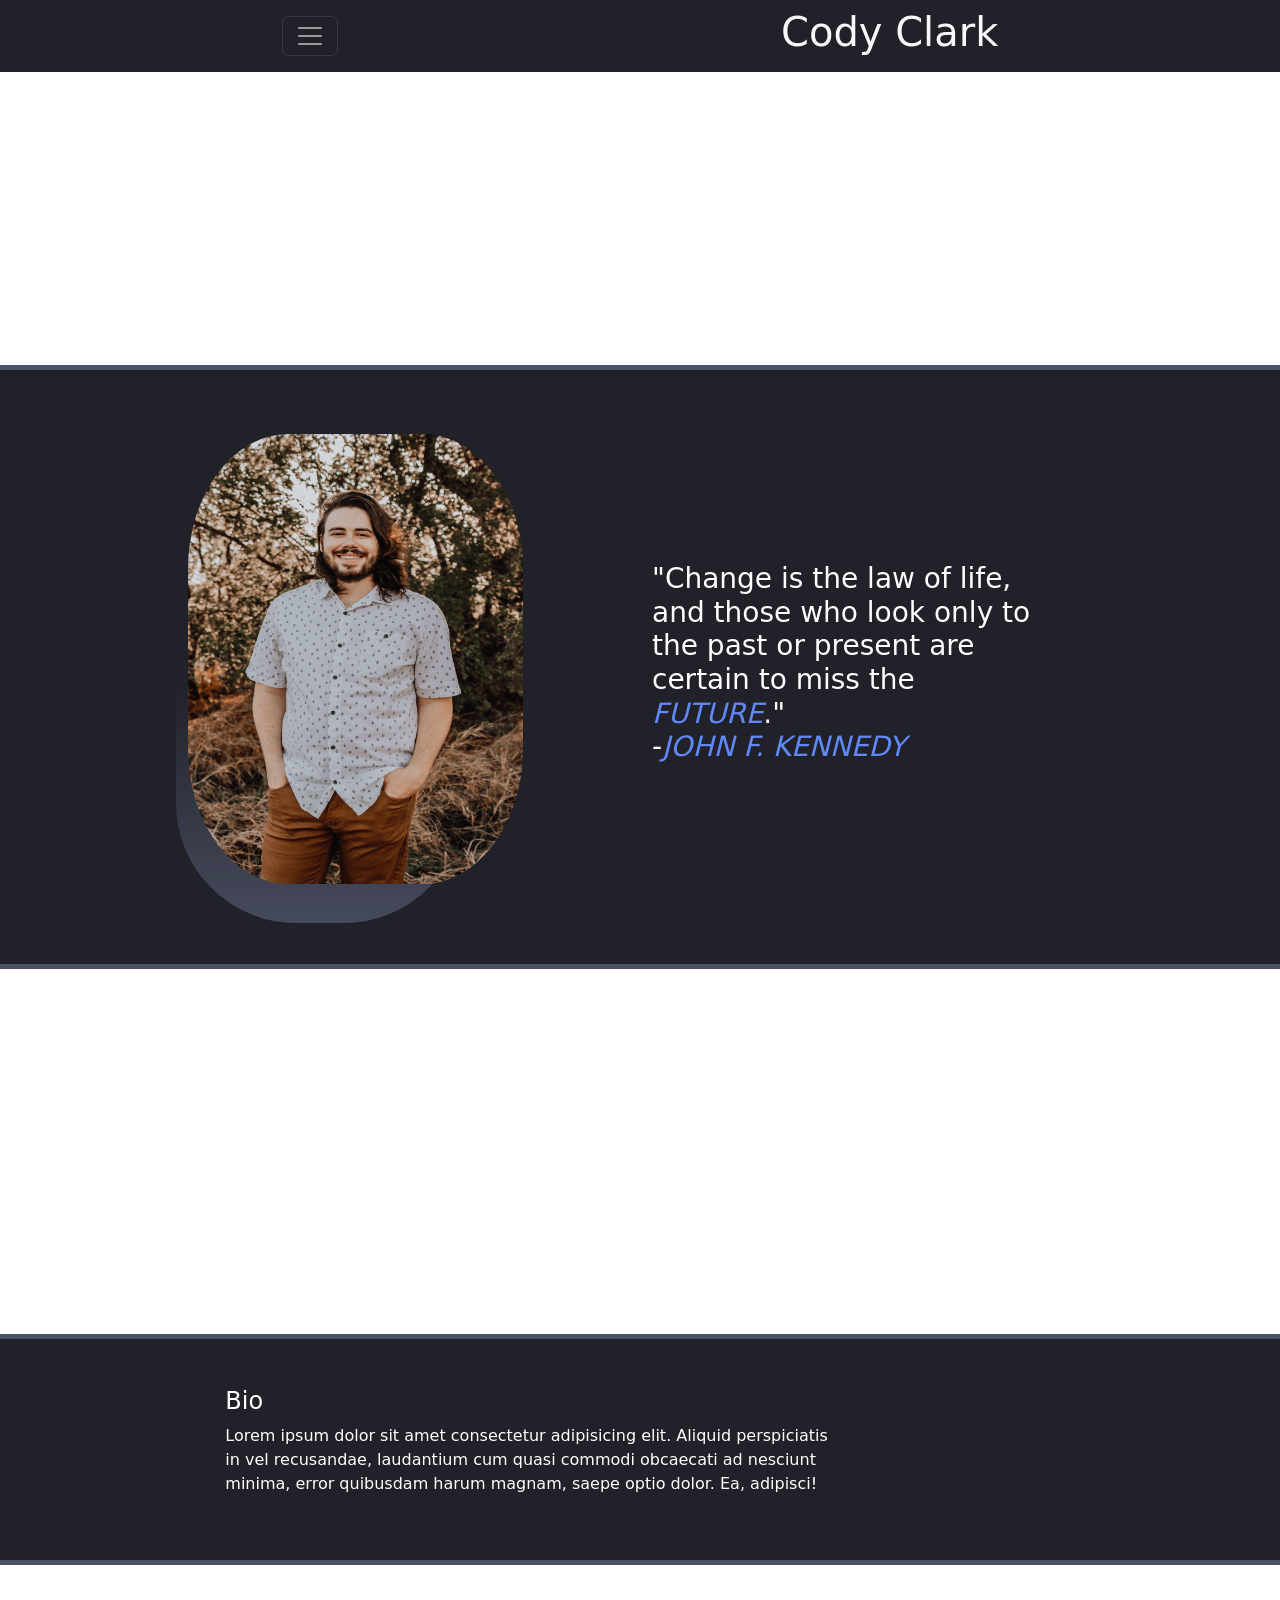
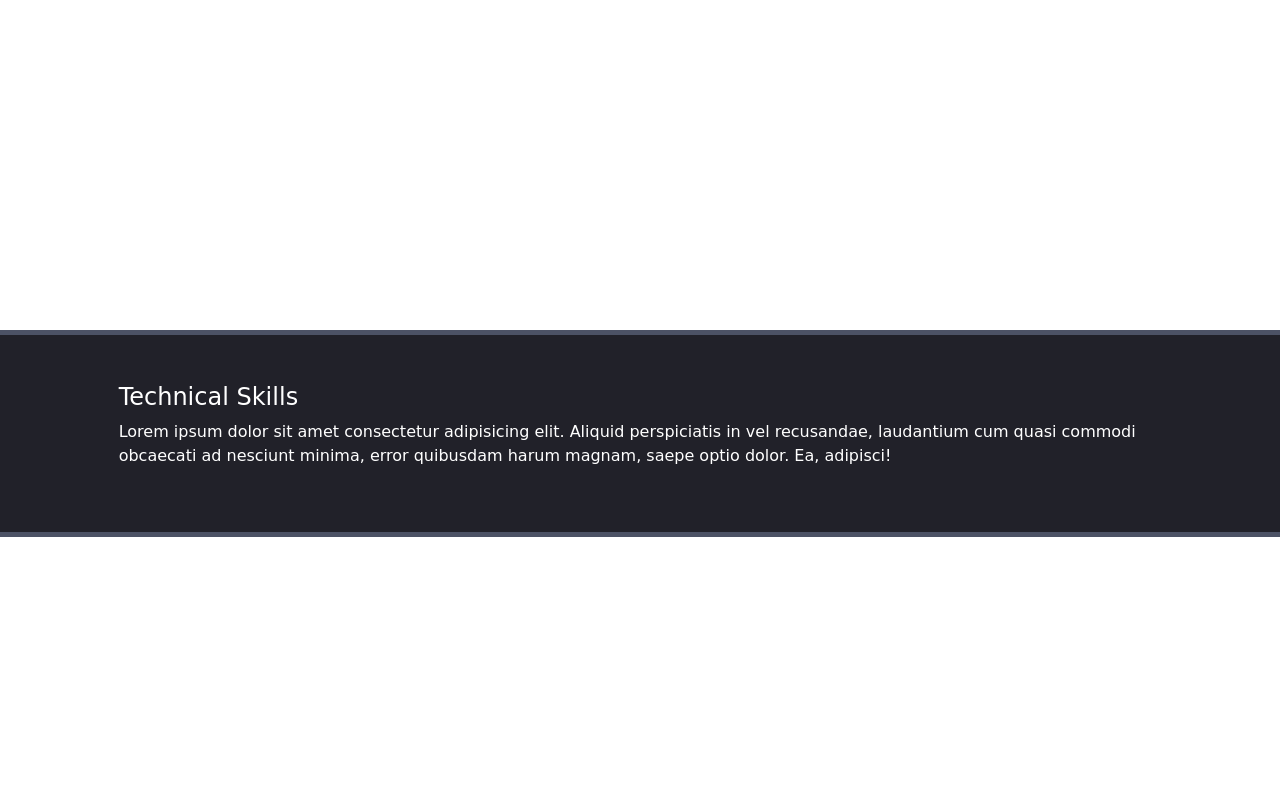
==== index.html @ eb769439 "Inital reworking for more modern style" ====
<!DOCTYPE html>
<html lang="en">
<head>
  <meta charset="UTF-8">
  <meta http-equiv="X-UA-Compatible" content="IE=edge">
  <meta name="viewport" content="width=device-width, initial-scale=1.0">
  <link rel="stylesheet" href="reset.css">
  <link href="https://cdn.jsdelivr.net/npm/bootstrap@5.1.3/dist/css/bootstrap.min.css" rel="stylesheet" integrity="sha384-1BmE4kWBq78iYhFldvKuhfTAU6auU8tT94WrHftjDbrCEXSU1oBoqyl2QvZ6jIW3" crossorigin="anonymous">
  <link rel="stylesheet" href="./assets/style.css">
  <title>Cody Clark</title>
</head>
<body>

  <nav class="fixed-top">
    <nav class="navbar navbar-dark background-p1">
      <div class="container-fluid justify-content-around">
        <button class="navbar-toggler ms-5" type="button" data-bs-toggle="collapse" data-bs-target="#navbarToggleExternalContent" aria-controls="navbarToggleExternalContent" aria-expanded="false" aria-label="Toggle navigation">
          <span class="navbar-toggler-icon"></span>
        </button>
        <h1 class="text-center text-light me-5">Cody Clark</h1>
      </div>
    </nav>
    <div class="collapse" id="navbarToggleExternalContent">
      <div class="background-p1 p-4 text-center d-flex justify-content-around">
        <h5 class="text-white h4"><a href="#technical-skills">Technical Skills</a></h5>
        <h5 class="text-white h4"><a href="#bio">Bio</a></h5>
        <h5 class="text-white h4">Resume</h5>
        <h5 class="text-white h4">LinkedIn</h5>
      </div>
    </div>
  </nav>

  <div class="parallax"></div>

  <main>
    <div class="container-fluid background-p1 py-5 container-p1">
      <div class="row">
        <section class="col-lg-3 col-md-9 p-3 mx-md-auto">
          <div class="bio">
            <figure class="container text-center">
              <img src="assets/cody.jpg" alt="Cody Clark" id="myImg">
            </figure>
          </div>
        </section>
        <span class="col-lg-4 align-self-center">
          <h3>"Change is the law of life, and those who look only to the past or present are certain to miss the
            <strong>FUTURE</strong>."
            <br>-<strong>John F. Kennedy</strong>
          </h3>
        </span>
        <span class="col-lg-2"></span>
      </div>
    </div>

    <div class="parallax" id="bio"></div>

    <div class="container-fluid background-p1 py-5 container-p1" >
      <div class="row">
        <span class="col-lg-2"></span>
        <div class="col-lg-6">
          <h4>Bio</h4>
          <p>Lorem ipsum dolor sit amet consectetur adipisicing elit. Aliquid perspiciatis in vel recusandae, laudantium cum quasi commodi obcaecati ad nesciunt minima, error quibusdam harum magnam, saepe optio dolor. Ea, adipisci!</p>
        </div>
        <span class="col-lg-4"></span>
      </div>
    </div>

    <div class="parallax"></div>

    <div class="container-fluid background-p1 py-5 container-p1" id="technical-skills">
      <div class="row">
        <span class="col-lg-1"></span>
        <div class="col-lg-10">
          <h4>Technical Skills</h4>
          <p>Lorem ipsum dolor sit amet consectetur adipisicing elit. Aliquid perspiciatis in vel recusandae, laudantium cum quasi commodi obcaecati ad nesciunt minima, error quibusdam harum magnam, saepe optio dolor. Ea, adipisci!</p>
        </div>
        <span class="col-lg-1"></span>
      </div>
    </div>
  </main>
  <div class="parallax-2"></div>
  <script src="https://cdn.jsdelivr.net/npm/bootstrap@5.1.3/dist/js/bootstrap.bundle.min.js" integrity="sha384-ka7Sk0Gln4gmtz2MlQnikT1wXgYsOg+OMhuP+IlRH9sENBO0LRn5q+8nbTov4+1p" crossorigin="anonymous"></script>
</body>
</html>
---- assets/style.css ----
body, html {
  height: 100%;
  color: white;
}

strong{
  font-weight: 200;
  font-style: italic;
  color: rgb(96, 136, 247);
  text-transform: uppercase;
}

.background-p1 {
  background-color: #212129;
}

.parallax {
  background-image: url("./background.jpg");
  min-height: 365px; 
  background-attachment: fixed;
  background-position: center;
  background-repeat: no-repeat;
  background-size: cover;
}

.parallax-2 {
  background-image: url("./background.jpg");
  min-height: 250px; 
  background-attachment: fixed;
  background-position: center;
  background-repeat: no-repeat;
  background-size: cover;
}

.container-p1 {
  border-top: 5px solid	#4c5265;
  border-bottom: 5px solid	#4c5265;
}

.bio{
  background-image: linear-gradient(transparent, transparent, rgb(76,82,101));
  opacity : 0.85;
  border-radius: 120px;
  font-size: 125%;
  height: 105%;
}

#myImg {
  height: 450px;
  width: 335px;
  border-radius: 30%;
}
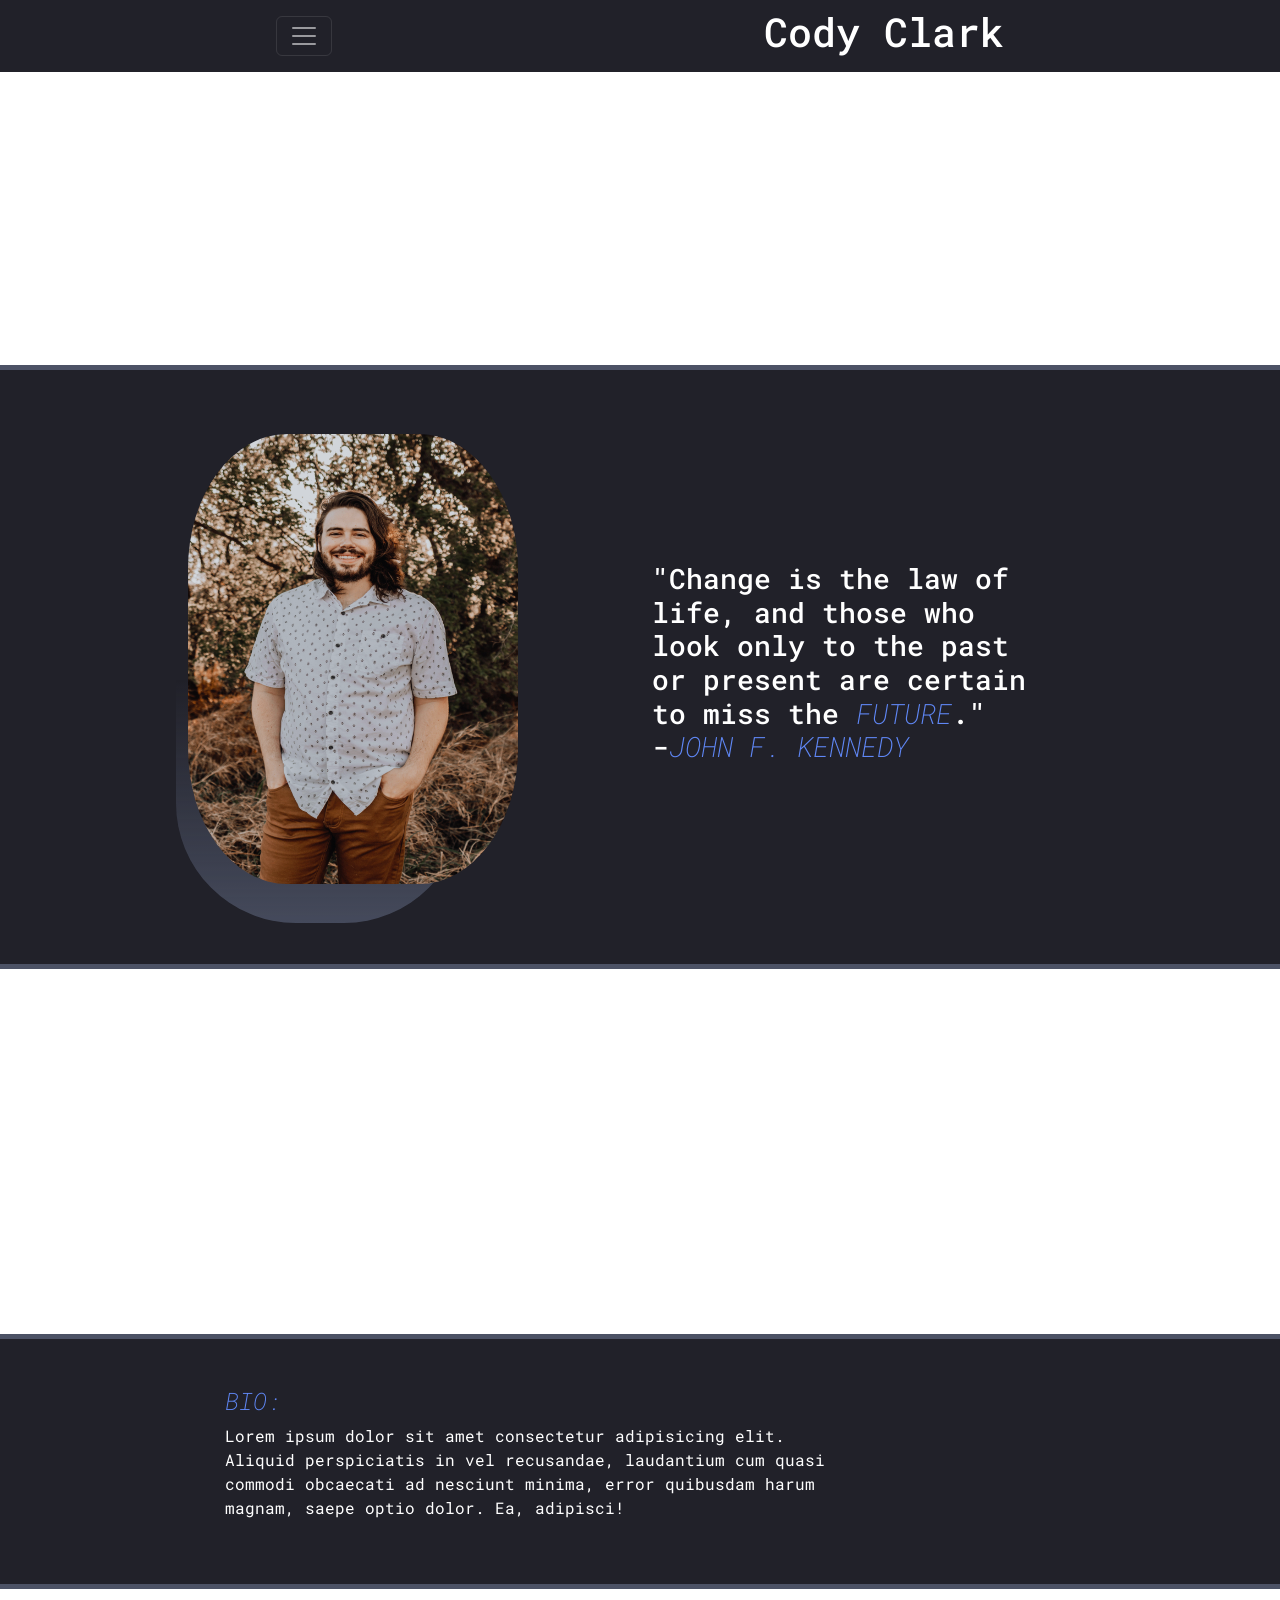
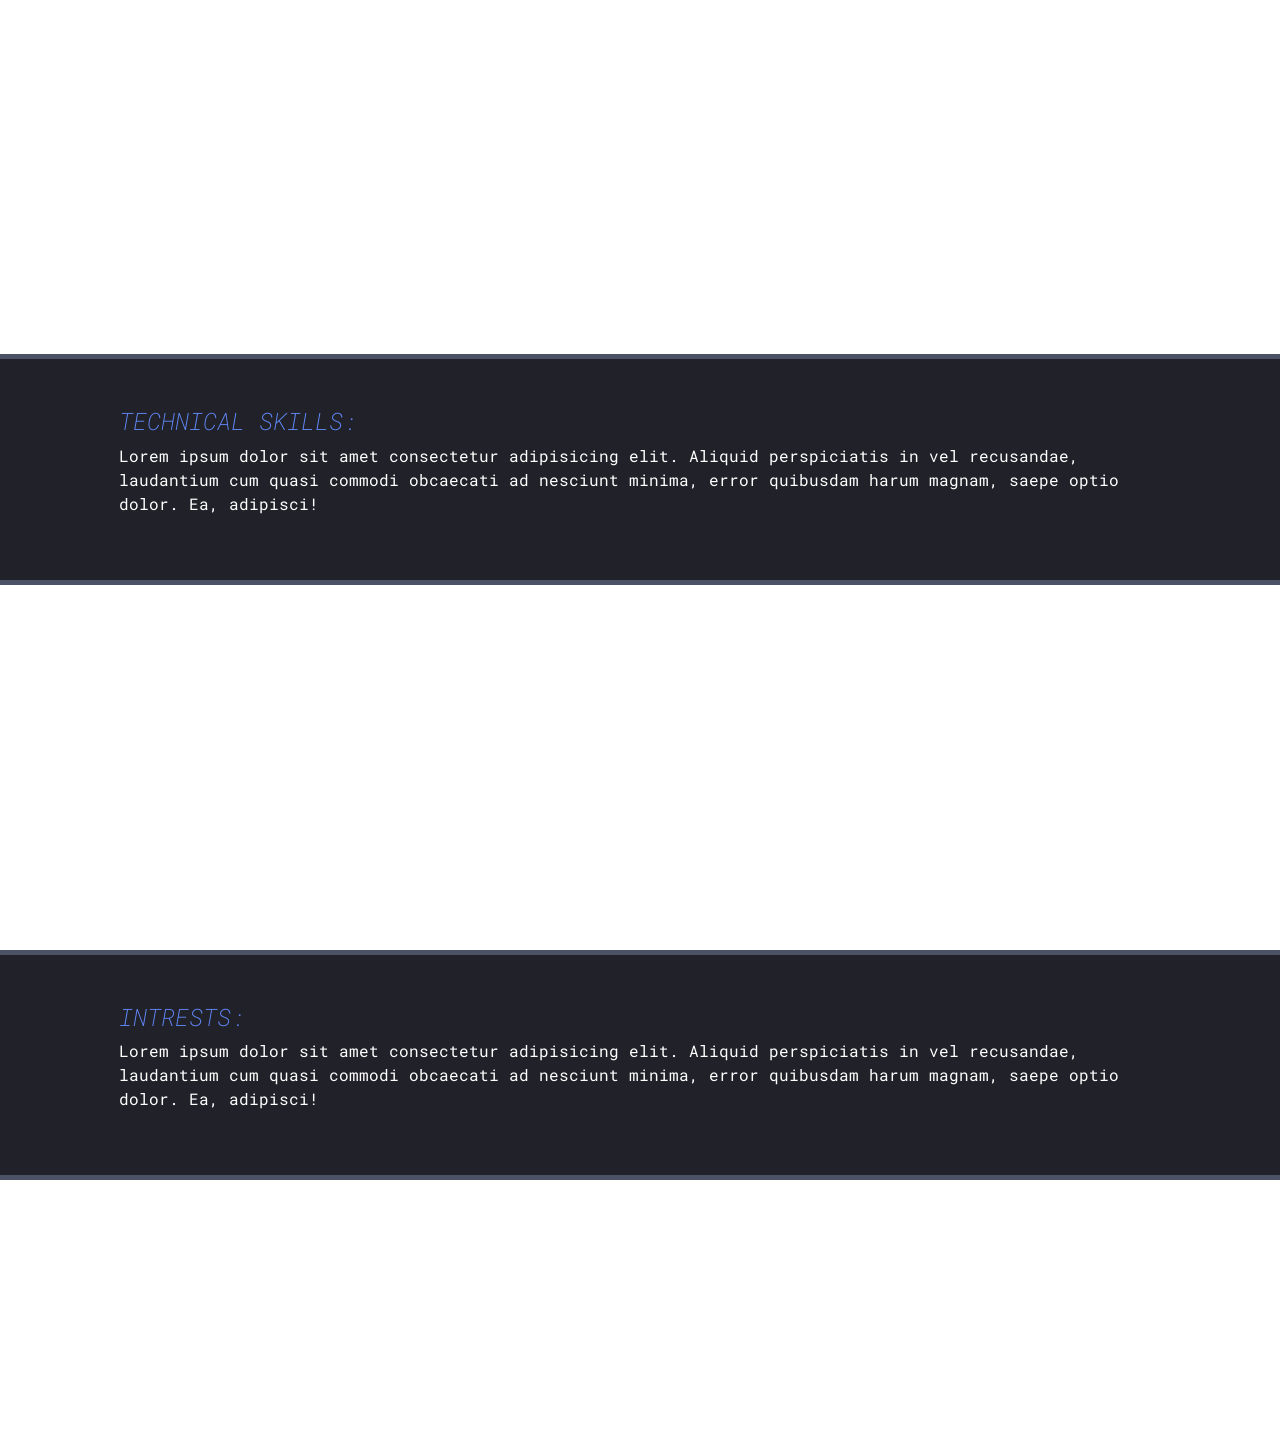
==== commit 2b65ff5e: "Added animations and more colored formatting" ====
--- a/index.html
+++ b/index.html
@@ -6,6 +6,9 @@
   <meta name="viewport" content="width=device-width, initial-scale=1.0">
   <link rel="stylesheet" href="reset.css">
   <link href="https://cdn.jsdelivr.net/npm/bootstrap@5.1.3/dist/css/bootstrap.min.css" rel="stylesheet" integrity="sha384-1BmE4kWBq78iYhFldvKuhfTAU6auU8tT94WrHftjDbrCEXSU1oBoqyl2QvZ6jIW3" crossorigin="anonymous">
+  <link rel="preconnect" href="https://fonts.googleapis.com">
+  <link rel="preconnect" href="https://fonts.gstatic.com" crossorigin>
+  <link href="https://fonts.googleapis.com/css2?family=Roboto+Mono&display=swap" rel="stylesheet">
   <link rel="stylesheet" href="./assets/style.css">
   <title>Cody Clark</title>
 </head>
@@ -17,27 +20,30 @@
         <button class="navbar-toggler ms-5" type="button" data-bs-toggle="collapse" data-bs-target="#navbarToggleExternalContent" aria-controls="navbarToggleExternalContent" aria-expanded="false" aria-label="Toggle navigation">
           <span class="navbar-toggler-icon"></span>
         </button>
-        <h1 class="text-center text-light me-5">Cody Clark</h1>
+        <h1 class="text-center text-light me-5"><a href="#home" class="links-nav">Cody Clark</a></h1>
       </div>
     </nav>
     <div class="collapse" id="navbarToggleExternalContent">
       <div class="background-p1 p-4 text-center d-flex justify-content-around">
-        <h5 class="text-white h4"><a href="#technical-skills">Technical Skills</a></h5>
-        <h5 class="text-white h4"><a href="#bio">Bio</a></h5>
-        <h5 class="text-white h4">Resume</h5>
-        <h5 class="text-white h4">LinkedIn</h5>
+        <h5 class="h4"></h5>
+        <h5 class="text-white h4"><a href="#bio" class="links-nav">Bio</a></h5>
+        <h5 class="text-white h4"><a href="#technical-skills" class="links-nav">Technical Skills</a></h5>
+        <h5 class="text-white h4"><a href="#interests" class="links-nav">Intrests</a></h5>
+        <h5 class="text-white h4"><a href="https://docs.google.com/document/d/1yq5KqthdOTDjO1xxtWX2nn3Q7rqXcSRsY7I_9wMJ7Qk/edit?usp=sharing" class="links-nav">Resume</a></h5>
+        <h5 class="text-white h4"><a href="https://www.linkedin.com/in/codyclark2119/" class="links-nav">LinkedIn</a></h5>
+        <h5 class="h4"></h5>
       </div>
     </div>
   </nav>
 
-  <div class="parallax"></div>
+  <div class="parallax" id="home"></div>
 
   <main>
-    <div class="container-fluid background-p1 py-5 container-p1">
-      <div class="row">
+    <div class="container-fluid background-p1 py-5 container-p1 ">
+      <div class="row page-load ">
         <section class="col-lg-3 col-md-9 p-3 mx-md-auto">
           <div class="bio">
-            <figure class="container text-center">
+            <figure class="container text-center ">
               <img src="assets/cody.jpg" alt="Cody Clark" id="myImg">
             </figure>
           </div>
@@ -55,10 +61,10 @@
     <div class="parallax" id="bio"></div>
 
     <div class="container-fluid background-p1 py-5 container-p1" >
-      <div class="row">
+      <div class="row page-load ">
         <span class="col-lg-2"></span>
         <div class="col-lg-6">
-          <h4>Bio</h4>
+          <h4><strong>Bio:</strong></h4>
           <p>Lorem ipsum dolor sit amet consectetur adipisicing elit. Aliquid perspiciatis in vel recusandae, laudantium cum quasi commodi obcaecati ad nesciunt minima, error quibusdam harum magnam, saepe optio dolor. Ea, adipisci!</p>
         </div>
         <span class="col-lg-4"></span>
@@ -68,10 +74,23 @@
     <div class="parallax"></div>
 
     <div class="container-fluid background-p1 py-5 container-p1" id="technical-skills">
-      <div class="row">
+      <div class="row page-load ">
         <span class="col-lg-1"></span>
         <div class="col-lg-10">
-          <h4>Technical Skills</h4>
+          <h4><strong>Technical Skills:</strong></h4>
+          <p>Lorem ipsum dolor sit amet consectetur adipisicing elit. Aliquid perspiciatis in vel recusandae, laudantium cum quasi commodi obcaecati ad nesciunt minima, error quibusdam harum magnam, saepe optio dolor. Ea, adipisci!</p>
+        </div>
+        <span class="col-lg-1"></span>
+      </div>
+    </div>
+
+    <div class="parallax"></div>
+
+    <div class="container-fluid background-p1 py-5 container-p1" id="intrests">
+      <div class="row page-load ">
+        <span class="col-lg-1"></span>
+        <div class="col-lg-10">
+          <h4><strong>Intrests:</strong></h4>
           <p>Lorem ipsum dolor sit amet consectetur adipisicing elit. Aliquid perspiciatis in vel recusandae, laudantium cum quasi commodi obcaecati ad nesciunt minima, error quibusdam harum magnam, saepe optio dolor. Ea, adipisci!</p>
         </div>
         <span class="col-lg-1"></span>
--- a/assets/style.css
+++ b/assets/style.css
@@ -1,6 +1,7 @@
 body, html {
   height: 100%;
   color: white;
+  font-family: 'Roboto Mono', monospace;
 }
 
 strong{
@@ -12,6 +13,26 @@
 
 .background-p1 {
   background-color: #212129;
+}
+
+.page-load {
+  opacity: 0;
+  animation: page-load ease 5s;
+  animation-iteration-count: 1;
+  animation-fill-mode: forwards;
+}
+
+.links-nav {
+  text-decoration: none;
+  color: white;
+}
+
+.links-nav:hover {
+  text-decoration: none;
+  color: white;
+  animation-name: nav-hover;
+  animation-duration: .7s;
+  animation-fill-mode: forwards;
 }
 
 .parallax {
@@ -47,6 +68,28 @@
 
 #myImg {
   height: 450px;
-  width: 335px;
+  width: 330px;
   border-radius: 30%;
+}
+
+@keyframes page-load {
+  0% {
+    opacity: 0;
+  }
+  100% {
+      opacity: 1;
+  }
+}
+
+@keyframes nav-hover {
+  from {
+    text-decoration: none;
+    color: white;
+  }
+  to {
+    text-decoration: underline;
+    font-weight: 200;
+    font-style: italic;
+    color: rgb(96, 136, 247);
+  }
 }
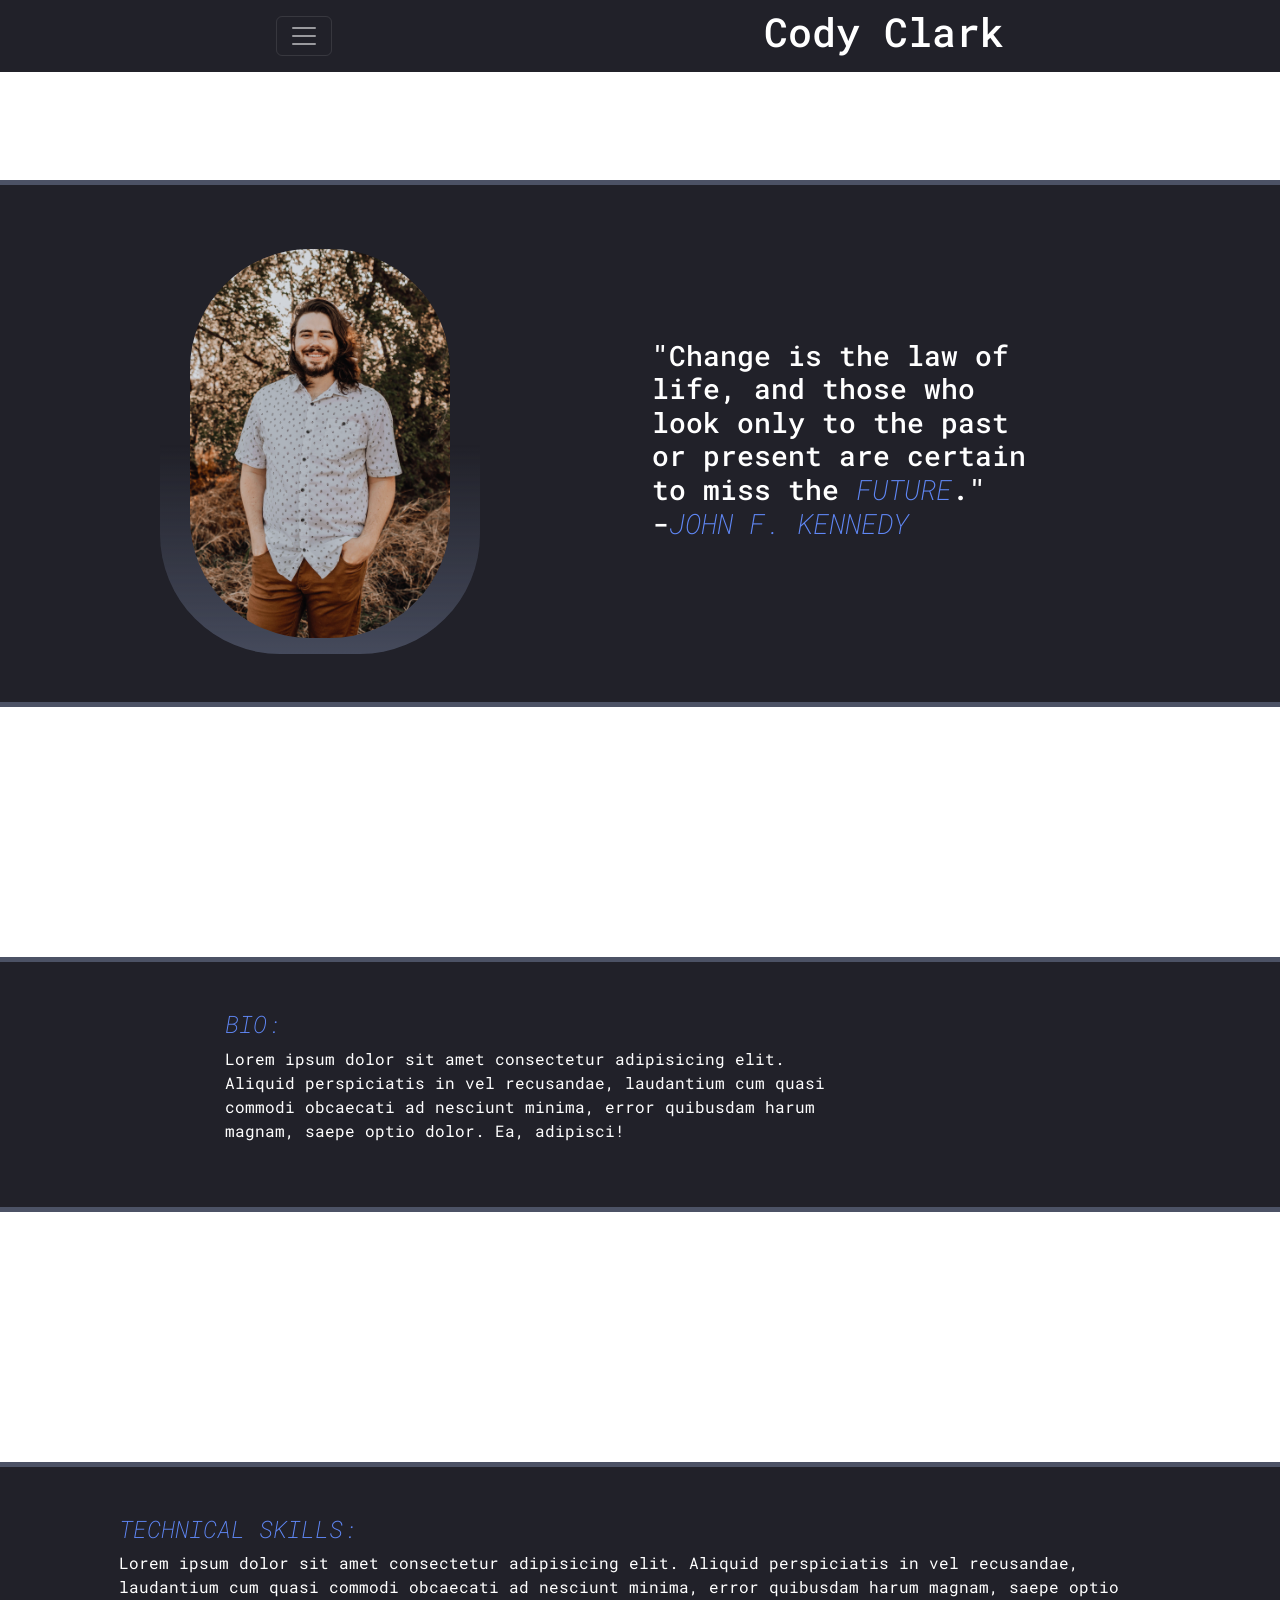
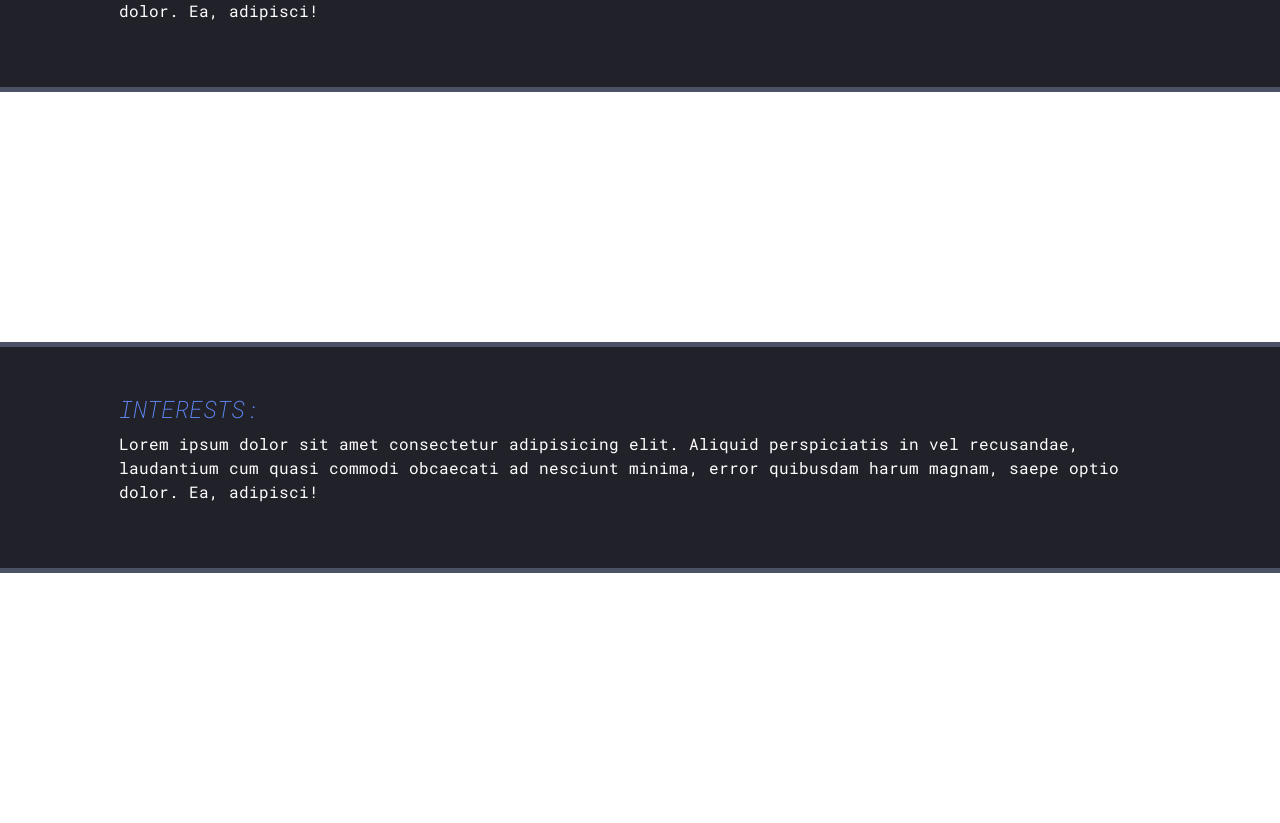
==== commit 57c2166a: "Basic layout updates and inital mobile responsiveness" ====
--- a/index.html
+++ b/index.html
@@ -24,7 +24,7 @@
       </div>
     </nav>
     <div class="collapse" id="navbarToggleExternalContent">
-      <div class="background-p1 p-4 text-center d-flex justify-content-around">
+      <div class="background-p1 p-4 text-center d-md-flex justify-content-md-around">
         <h5 class="h4"></h5>
         <h5 class="text-white h4"><a href="#bio" class="links-nav">Bio</a></h5>
         <h5 class="text-white h4"><a href="#technical-skills" class="links-nav">Technical Skills</a></h5>
@@ -41,12 +41,8 @@
   <main>
     <div class="container-fluid background-p1 py-5 container-p1 ">
       <div class="row page-load ">
-        <section class="col-lg-3 col-md-9 p-3 mx-md-auto">
-          <div class="bio">
-            <figure class="container text-center ">
-              <img src="assets/cody.jpg" alt="Cody Clark" id="myImg">
-            </figure>
-          </div>
+        <section class="col-lg-3 col-md-9 p-3 mx-md-auto bio d-flex justify-content-center">
+            <img src="assets/cody.jpg" alt="Cody Clark" id="myImg">
         </section>
         <span class="col-lg-4 align-self-center">
           <h3>"Change is the law of life, and those who look only to the past or present are certain to miss the
@@ -58,7 +54,7 @@
       </div>
     </div>
 
-    <div class="parallax" id="bio"></div>
+    <div class="parallax-2" id="bio"></div>
 
     <div class="container-fluid background-p1 py-5 container-p1" >
       <div class="row page-load ">
@@ -71,9 +67,9 @@
       </div>
     </div>
 
-    <div class="parallax"></div>
+    <div class="parallax-2" id="technical-skills"></div>
 
-    <div class="container-fluid background-p1 py-5 container-p1" id="technical-skills">
+    <div class="container-fluid background-p1 py-5 container-p1" >
       <div class="row page-load ">
         <span class="col-lg-1"></span>
         <div class="col-lg-10">
@@ -84,13 +80,13 @@
       </div>
     </div>
 
-    <div class="parallax"></div>
+    <div class="parallax-2" id="interests"></div>
 
-    <div class="container-fluid background-p1 py-5 container-p1" id="intrests">
+    <div class="container-fluid background-p1 py-5 container-p1" >
       <div class="row page-load ">
         <span class="col-lg-1"></span>
         <div class="col-lg-10">
-          <h4><strong>Intrests:</strong></h4>
+          <h4><strong>interests:</strong></h4>
           <p>Lorem ipsum dolor sit amet consectetur adipisicing elit. Aliquid perspiciatis in vel recusandae, laudantium cum quasi commodi obcaecati ad nesciunt minima, error quibusdam harum magnam, saepe optio dolor. Ea, adipisci!</p>
         </div>
         <span class="col-lg-1"></span>
--- a/assets/style.css
+++ b/assets/style.css
@@ -37,7 +37,7 @@
 
 .parallax {
   background-image: url("./background.jpg");
-  min-height: 365px; 
+  min-height: 180px; 
   background-attachment: fixed;
   background-position: center;
   background-repeat: no-repeat;
@@ -67,9 +67,9 @@
 }
 
 #myImg {
-  height: 450px;
-  width: 330px;
-  border-radius: 30%;
+  height: 85%;
+  width: 90%;
+  border-radius: 120px;
 }
 
 @keyframes page-load {
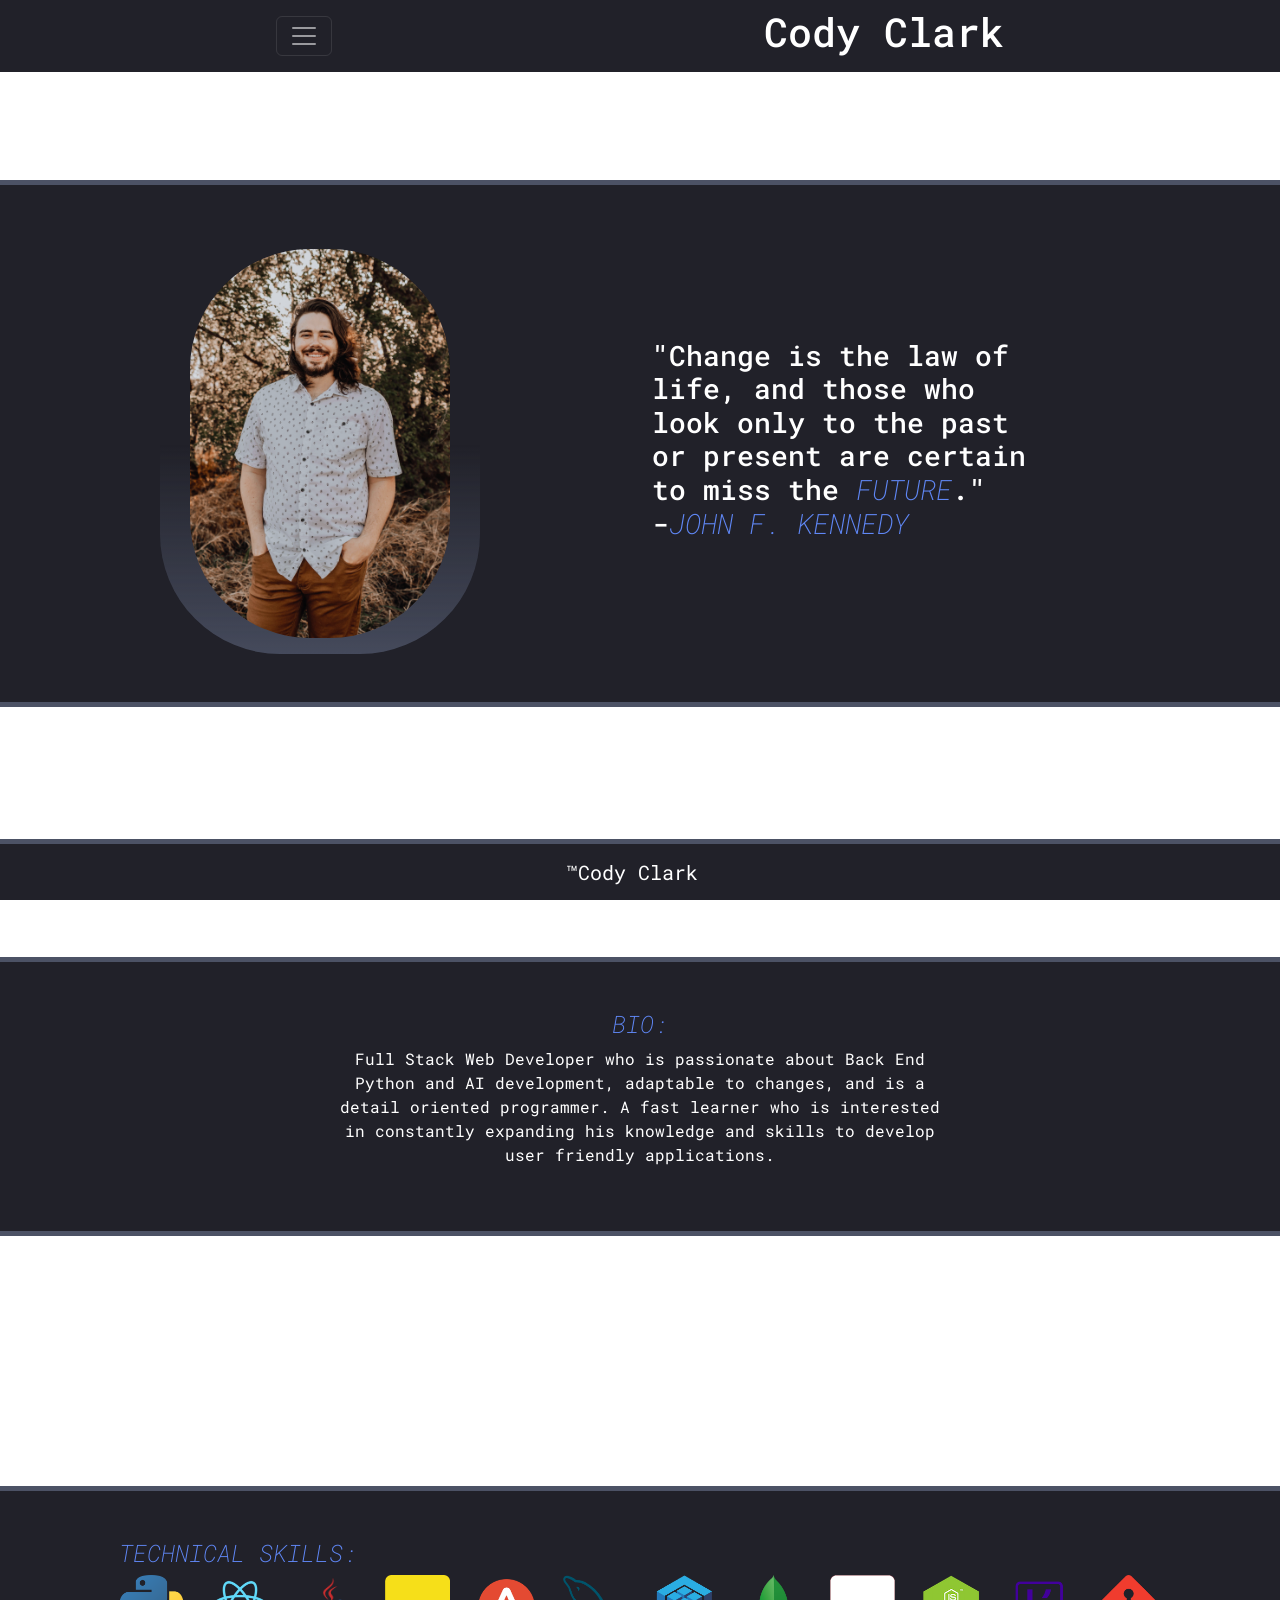
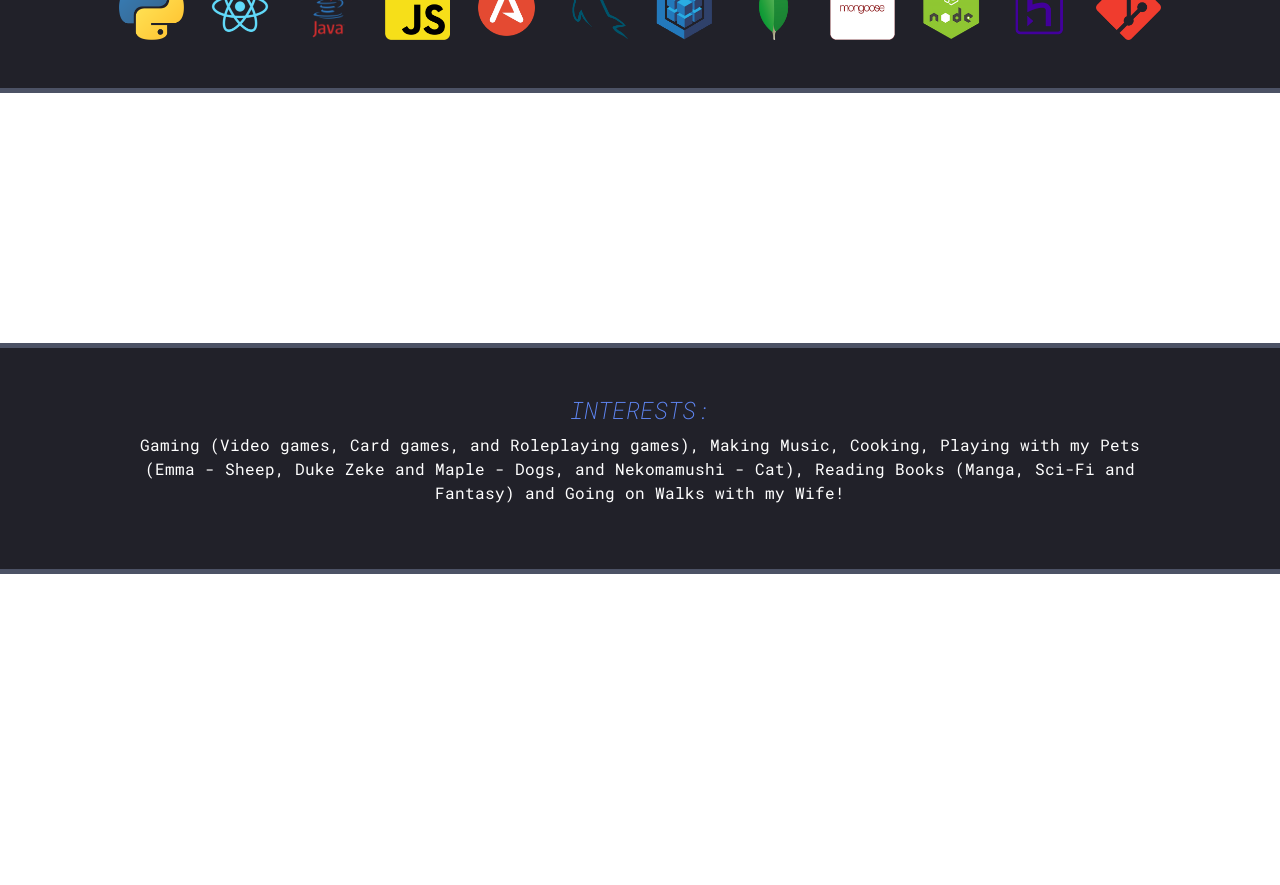
==== commit 84729dcc: "Added base technical skills, bio and interests" ====
--- a/index.html
+++ b/index.html
@@ -58,12 +58,12 @@
 
     <div class="container-fluid background-p1 py-5 container-p1" >
       <div class="row page-load ">
-        <span class="col-lg-2"></span>
-        <div class="col-lg-6">
+        <span class="col-lg-3"></span>
+        <div class="col-lg-6 text-center">
           <h4><strong>Bio:</strong></h4>
-          <p>Lorem ipsum dolor sit amet consectetur adipisicing elit. Aliquid perspiciatis in vel recusandae, laudantium cum quasi commodi obcaecati ad nesciunt minima, error quibusdam harum magnam, saepe optio dolor. Ea, adipisci!</p>
+          <p>Full Stack Web Developer who is passionate about Back End Python and AI development, adaptable to changes, and is a detail oriented programmer. A fast learner who is interested in constantly expanding his knowledge and skills to develop user friendly applications.</p>
         </div>
-        <span class="col-lg-4"></span>
+        <span class="col-lg-3"></span>
       </div>
     </div>
 
@@ -74,7 +74,20 @@
         <span class="col-lg-1"></span>
         <div class="col-lg-10">
           <h4><strong>Technical Skills:</strong></h4>
-          <p>Lorem ipsum dolor sit amet consectetur adipisicing elit. Aliquid perspiciatis in vel recusandae, laudantium cum quasi commodi obcaecati ad nesciunt minima, error quibusdam harum magnam, saepe optio dolor. Ea, adipisci!</p>
+          <div class="row">
+            <div class="col-md-1"><img class="tech" src="assets/skills/python.png" alt="python"></div>
+            <div class="col-md-1"><img class="tech" src="assets/skills/react.png" alt="react"></div>
+            <div class="col-md-1"><img class="tech" src="assets/skills/java.png" alt="java"></div>
+            <div class="col-md-1"><img class="tech" src="assets/skills/js.png" alt="javascript"></div>
+            <div class="col-md-1"><img class="tech" src="assets/skills/antlr.png" alt="antlr4"></div>
+            <div class="col-md-1"><img class="tech" src="assets/skills/mysql.png" alt="mysql"></div>
+            <div class="col-md-1"><img class="tech" src="assets/skills/sequelize.png" alt="sequelize"></div>
+            <div class="col-md-1"><img class="tech" src="assets/skills/mongodb.png" alt="mongodb"></div>
+            <div class="col-md-1"><img class="tech" src="assets/skills/mongoose.png" alt="mongoose"></div>
+            <div class="col-md-1"><img class="tech" src="assets/skills/node.png" alt="nodejs"></div>
+            <div class="col-md-1"><img class="tech" src="assets/skills/heroku.png" alt="heroku"></div>
+            <div class="col-md-1"><img class="tech" src="assets/skills/git.png" alt="git"></div>
+          </div>
         </div>
         <span class="col-lg-1"></span>
       </div>
@@ -85,15 +98,20 @@
     <div class="container-fluid background-p1 py-5 container-p1" >
       <div class="row page-load ">
         <span class="col-lg-1"></span>
-        <div class="col-lg-10">
+        <div class="col-lg-10 text-center">
           <h4><strong>interests:</strong></h4>
-          <p>Lorem ipsum dolor sit amet consectetur adipisicing elit. Aliquid perspiciatis in vel recusandae, laudantium cum quasi commodi obcaecati ad nesciunt minima, error quibusdam harum magnam, saepe optio dolor. Ea, adipisci!</p>
+          <p>Gaming (Video games, Card games, and Roleplaying games), Making Music, Cooking, Playing with my Pets (Emma - Sheep, Duke Zeke and Maple - Dogs, and Nekomamushi - Cat), Reading Books (Manga, Sci-Fi and Fantasy) and Going on Walks with my Wife!</p>
         </div>
         <span class="col-lg-1"></span>
       </div>
     </div>
   </main>
   <div class="parallax-2"></div>
+  <nav class="navbar sticky-bottom background-p1 container-p1 border-bottom-0">
+    <div class="container-fluid justify-content-center">
+      <a class="navbar-brand links-nav" href="#home">™Cody Clark</a>
+    </div>
+  </nav>
   <script src="https://cdn.jsdelivr.net/npm/bootstrap@5.1.3/dist/js/bootstrap.bundle.min.js" integrity="sha384-ka7Sk0Gln4gmtz2MlQnikT1wXgYsOg+OMhuP+IlRH9sENBO0LRn5q+8nbTov4+1p" crossorigin="anonymous"></script>
 </body>
 </html>
--- a/assets/style.css
+++ b/assets/style.css
@@ -9,6 +9,11 @@
   font-style: italic;
   color: rgb(96, 136, 247);
   text-transform: uppercase;
+}
+
+.tech {
+  width: 100%;
+  height: 100%;
 }
 
 .background-p1 {
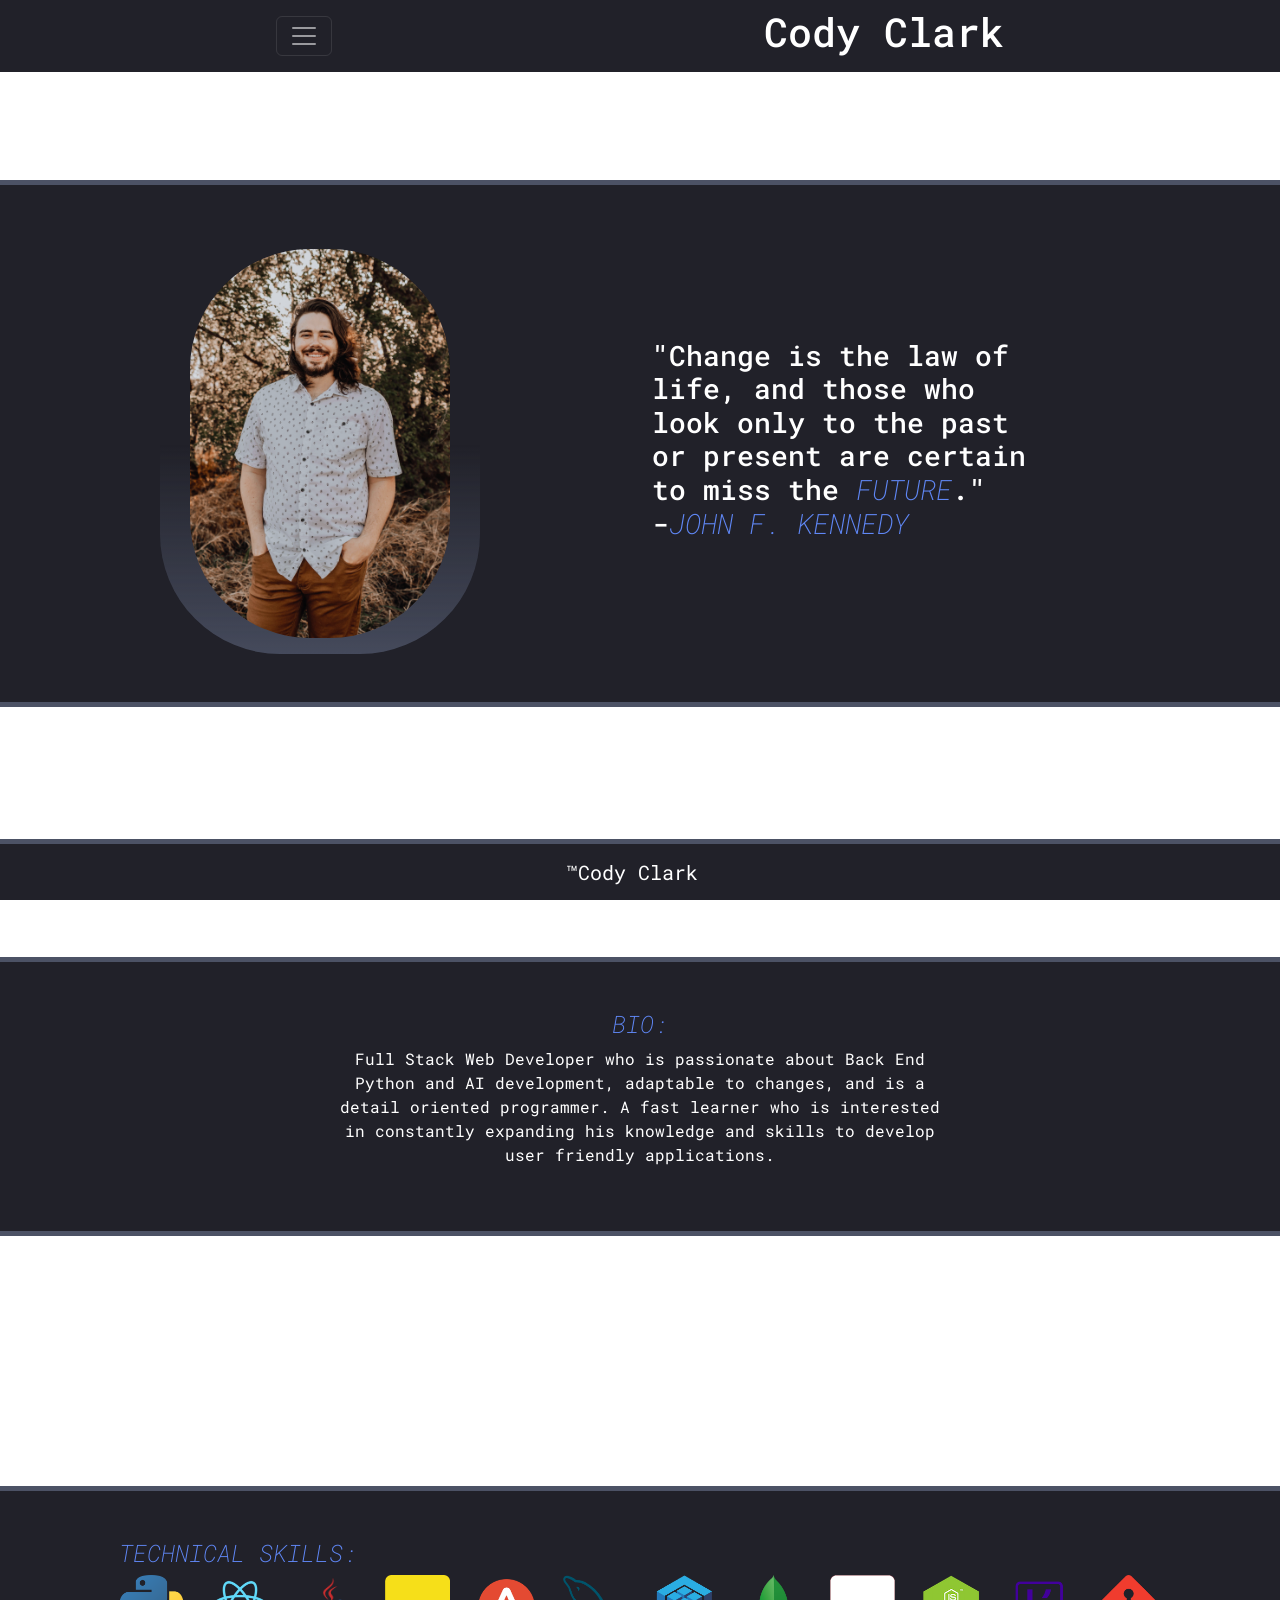
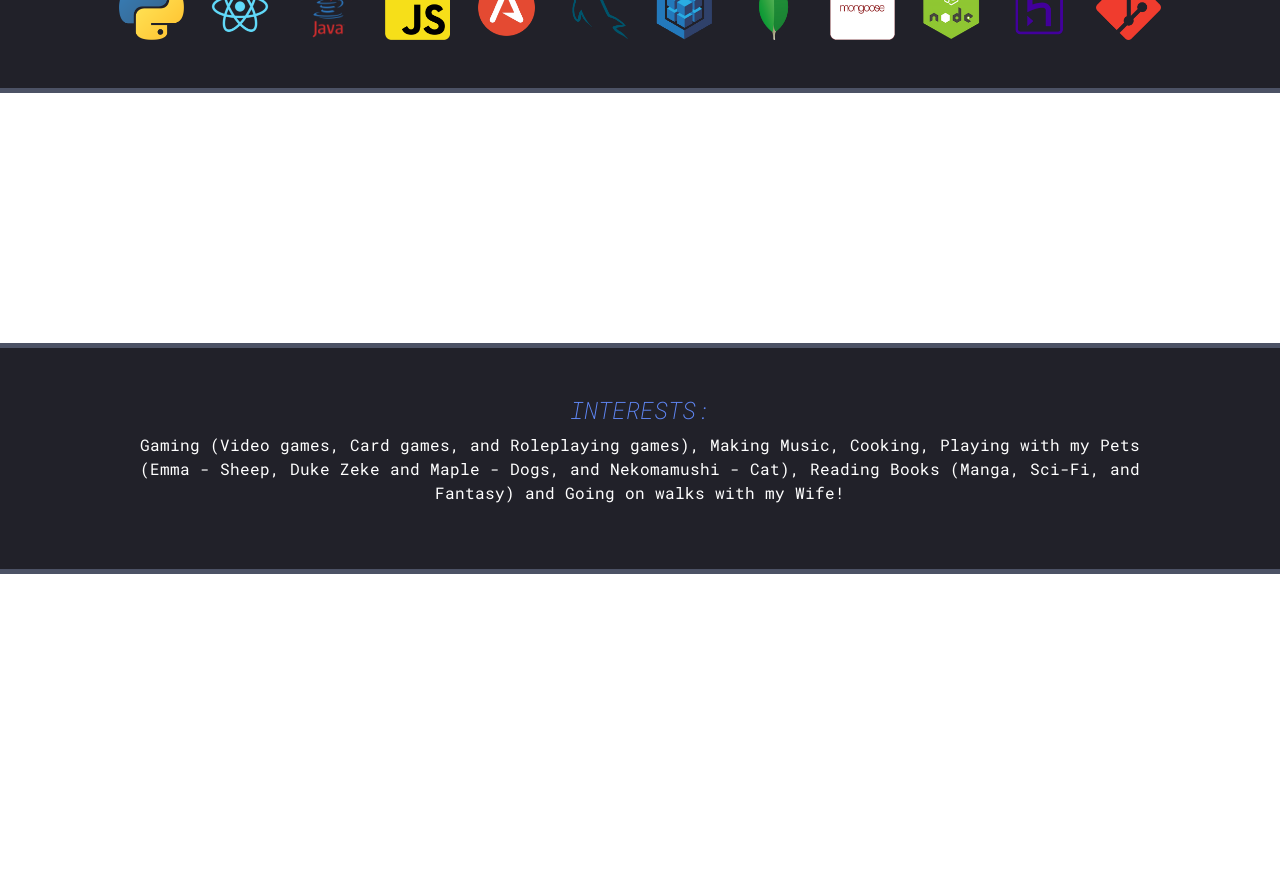
==== commit dccd7974: "Added inital mobile responsiveness to technical skills and added on hover stop animation" ====
--- a/index.html
+++ b/index.html
@@ -26,11 +26,11 @@
     <div class="collapse" id="navbarToggleExternalContent">
       <div class="background-p1 p-4 text-center d-md-flex justify-content-md-around">
         <h5 class="h4"></h5>
-        <h5 class="text-white h4"><a href="#bio" class="links-nav">Bio</a></h5>
-        <h5 class="text-white h4"><a href="#technical-skills" class="links-nav">Technical Skills</a></h5>
-        <h5 class="text-white h4"><a href="#interests" class="links-nav">Intrests</a></h5>
-        <h5 class="text-white h4"><a href="https://docs.google.com/document/d/1yq5KqthdOTDjO1xxtWX2nn3Q7rqXcSRsY7I_9wMJ7Qk/edit?usp=sharing" class="links-nav">Resume</a></h5>
-        <h5 class="text-white h4"><a href="https://www.linkedin.com/in/codyclark2119/" class="links-nav">LinkedIn</a></h5>
+        <h5 class="text-white py-md-0 py-3 h4"><a href="#bio" class="links-nav">Bio</a></h5>
+        <h5 class="text-white py-md-0 py-3 h4"><a href="#technical-skills" class="links-nav">Technical Skills</a></h5>
+        <h5 class="text-white py-md-0 py-3 h4"><a href="#interests" class="links-nav">Intrests</a></h5>
+        <h5 class="text-white py-md-0 py-3 h4"><a href="https://docs.google.com/document/d/1yq5KqthdOTDjO1xxtWX2nn3Q7rqXcSRsY7I_9wMJ7Qk/edit?usp=sharing" class="links-nav">Resume</a></h5>
+        <h5 class="text-white py-md-0 py-3 h4"><a href="https://www.linkedin.com/in/codyclark2119/" class="links-nav">LinkedIn</a></h5>
         <h5 class="h4"></h5>
       </div>
     </div>
@@ -75,18 +75,18 @@
         <div class="col-lg-10">
           <h4><strong>Technical Skills:</strong></h4>
           <div class="row">
-            <div class="col-md-1"><img class="tech" src="assets/skills/python.png" alt="python"></div>
-            <div class="col-md-1"><img class="tech" src="assets/skills/react.png" alt="react"></div>
-            <div class="col-md-1"><img class="tech" src="assets/skills/java.png" alt="java"></div>
-            <div class="col-md-1"><img class="tech" src="assets/skills/js.png" alt="javascript"></div>
-            <div class="col-md-1"><img class="tech" src="assets/skills/antlr.png" alt="antlr4"></div>
-            <div class="col-md-1"><img class="tech" src="assets/skills/mysql.png" alt="mysql"></div>
-            <div class="col-md-1"><img class="tech" src="assets/skills/sequelize.png" alt="sequelize"></div>
-            <div class="col-md-1"><img class="tech" src="assets/skills/mongodb.png" alt="mongodb"></div>
-            <div class="col-md-1"><img class="tech" src="assets/skills/mongoose.png" alt="mongoose"></div>
-            <div class="col-md-1"><img class="tech" src="assets/skills/node.png" alt="nodejs"></div>
-            <div class="col-md-1"><img class="tech" src="assets/skills/heroku.png" alt="heroku"></div>
-            <div class="col-md-1"><img class="tech" src="assets/skills/git.png" alt="git"></div>
+            <div class="col-md-1 col-4"><img class="tech" src="assets/skills/python.png" alt="python"></div>
+            <div class="col-md-1 col-4"><img class="tech" src="assets/skills/react.png" alt="react"></div>
+            <div class="col-md-1 col-4"><img class="tech" src="assets/skills/java.png" alt="java"></div>
+            <div class="col-md-1 col-4"><img class="tech" src="assets/skills/js.png" alt="javascript"></div>
+            <div class="col-md-1 col-4"><img class="tech" src="assets/skills/antlr.png" alt="antlr4"></div>
+            <div class="col-md-1 col-4"><img class="tech" src="assets/skills/mysql.png" alt="mysql"></div>
+            <div class="col-md-1 col-4"><img class="tech" src="assets/skills/sequelize.png" alt="sequelize"></div>
+            <div class="col-md-1 col-4"><img class="tech" src="assets/skills/mongodb.png" alt="mongodb"></div>
+            <div class="col-md-1 col-4"><img class="tech" src="assets/skills/mongoose.png" alt="mongoose"></div>
+            <div class="col-md-1 col-4"><img class="tech" src="assets/skills/node.png" alt="nodejs"></div>
+            <div class="col-md-1 col-4"><img class="tech" src="assets/skills/heroku.png" alt="heroku"></div>
+            <div class="col-md-1 col-4"><img class="tech" src="assets/skills/git.png" alt="git"></div>
           </div>
         </div>
         <span class="col-lg-1"></span>
@@ -100,7 +100,7 @@
         <span class="col-lg-1"></span>
         <div class="col-lg-10 text-center">
           <h4><strong>interests:</strong></h4>
-          <p>Gaming (Video games, Card games, and Roleplaying games), Making Music, Cooking, Playing with my Pets (Emma - Sheep, Duke Zeke and Maple - Dogs, and Nekomamushi - Cat), Reading Books (Manga, Sci-Fi and Fantasy) and Going on Walks with my Wife!</p>
+          <p>Gaming (Video games, Card games, and Roleplaying games), Making Music, Cooking, Playing with my Pets (Emma - Sheep, Duke Zeke and Maple - Dogs, and Nekomamushi - Cat), Reading Books (Manga, Sci-Fi, and Fantasy) and Going on walks with my Wife!</p>
         </div>
         <span class="col-lg-1"></span>
       </div>
--- a/assets/style.css
+++ b/assets/style.css
@@ -30,12 +30,15 @@
 .links-nav {
   text-decoration: none;
   color: white;
+  animation-name: nav-hover-out;
+  animation-duration: .7s;
+  animation-fill-mode: forwards;
 }
 
 .links-nav:hover {
   text-decoration: none;
   color: white;
-  animation-name: nav-hover;
+  animation-name: nav-hover-in;
   animation-duration: .7s;
   animation-fill-mode: forwards;
 }
@@ -86,7 +89,7 @@
   }
 }
 
-@keyframes nav-hover {
+@keyframes nav-hover-in {
   from {
     text-decoration: none;
     color: white;
@@ -97,4 +100,17 @@
     font-style: italic;
     color: rgb(96, 136, 247);
   }
+}
+
+@keyframes nav-hover-out {
+  from {
+    text-decoration: underline;
+    font-weight: 200;
+    font-style: italic;
+    color: rgb(96, 136, 247);
+  }
+  to {
+    text-decoration: none;
+    color: white;
+  }
 }
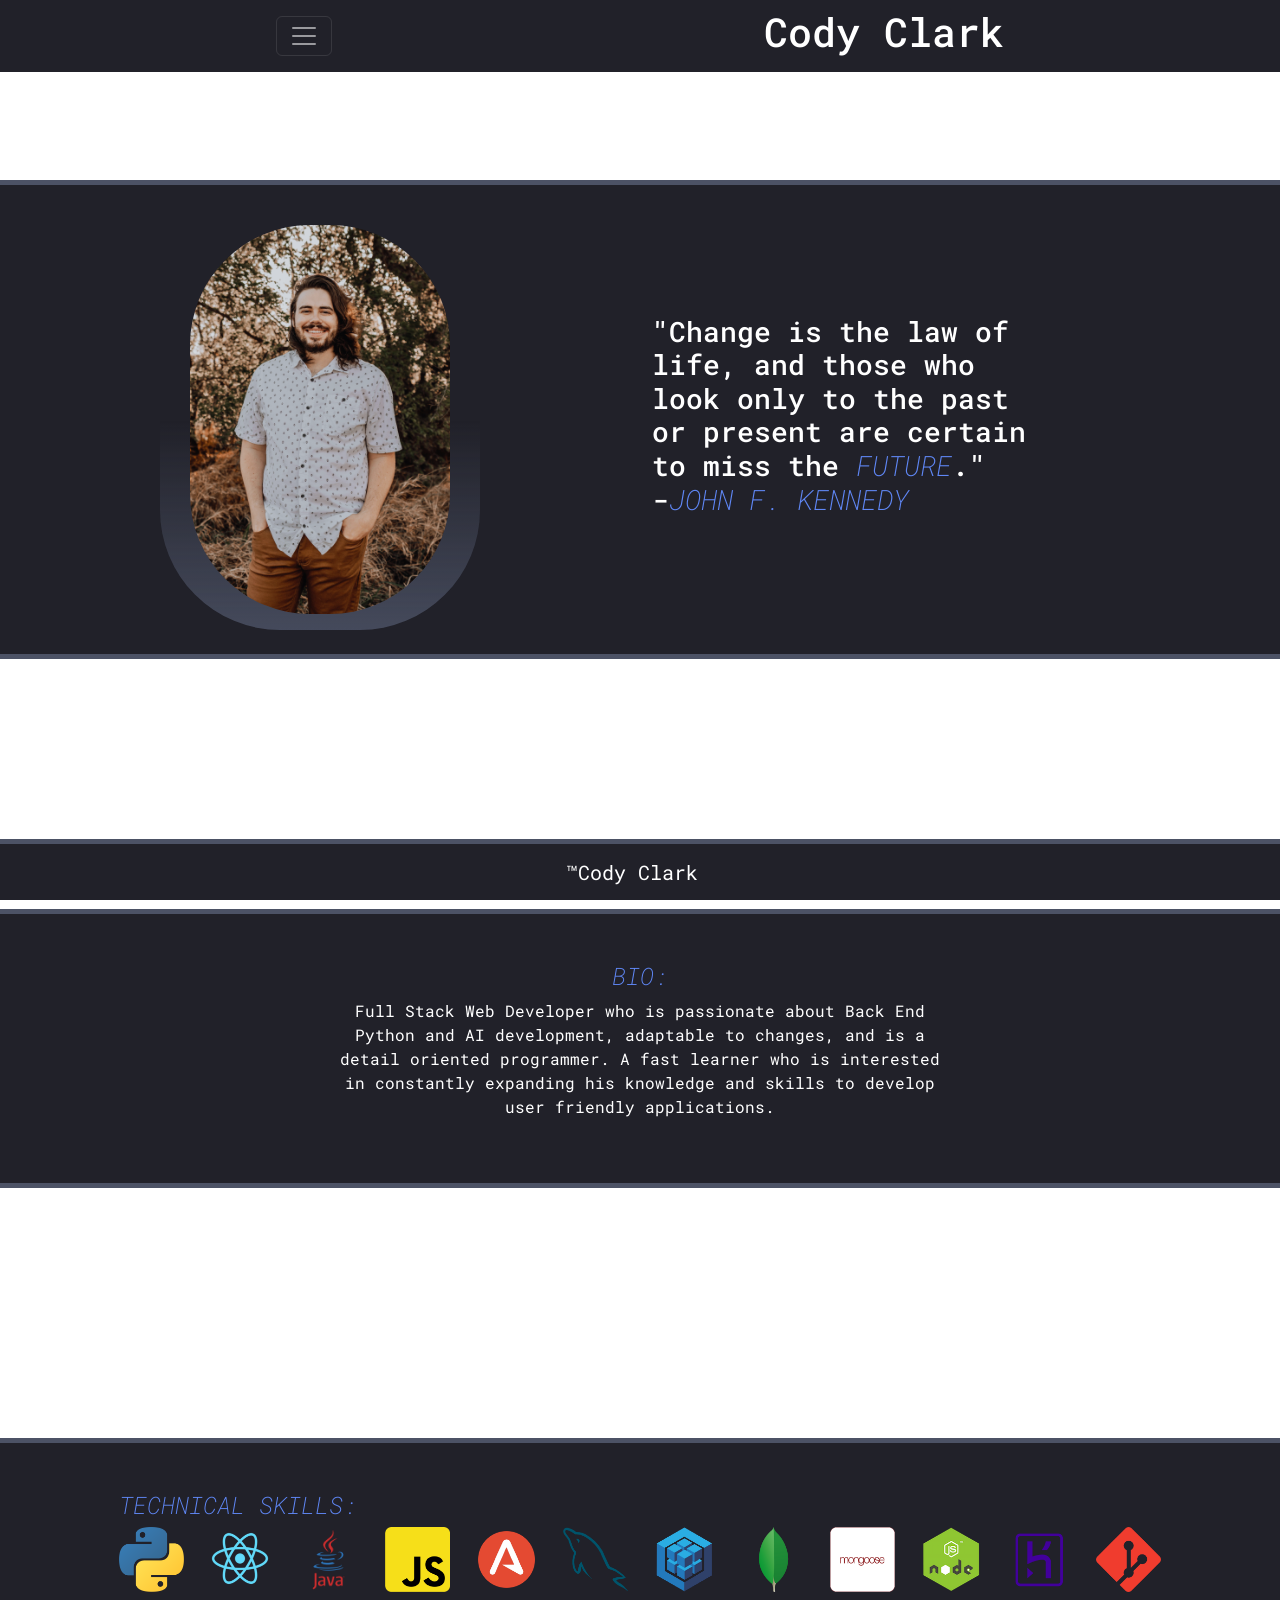
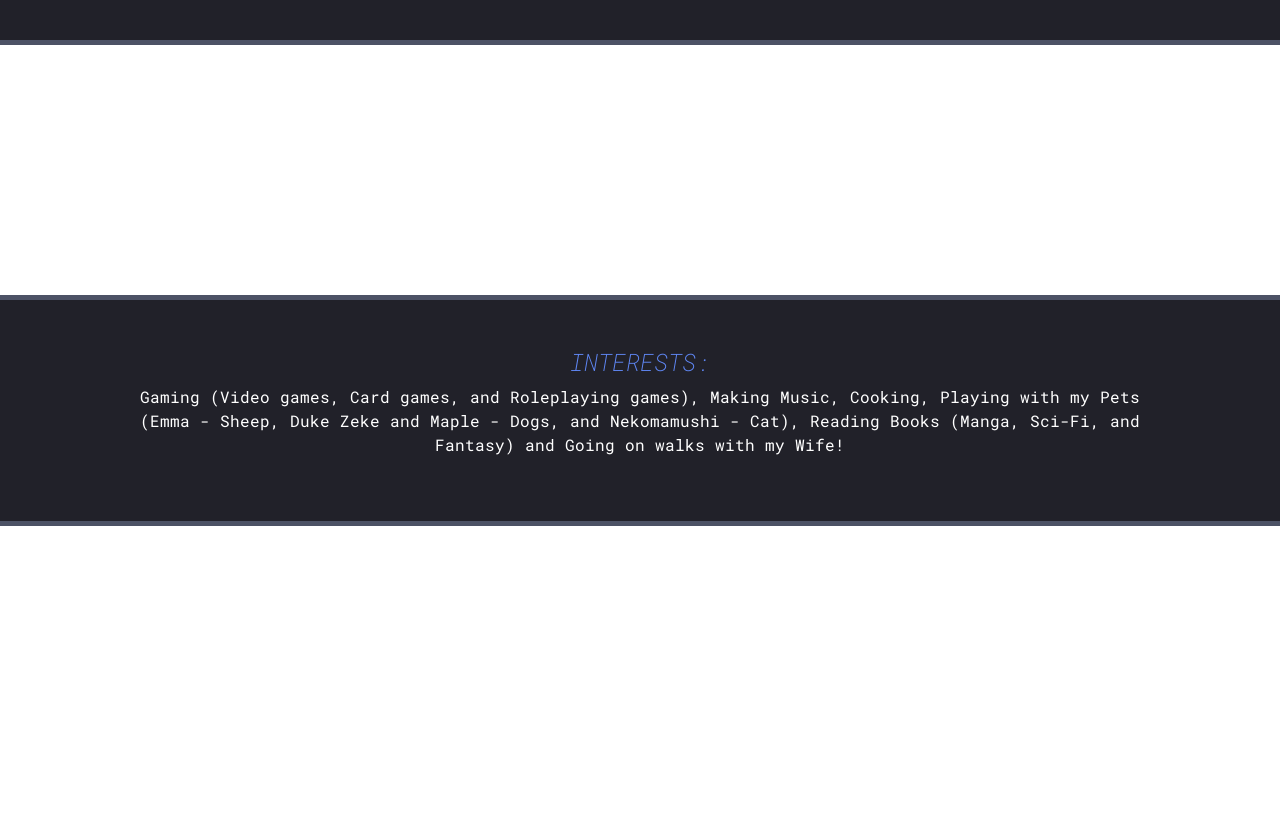
==== commit 797c6948: "format updates" ====
--- a/index.html
+++ b/index.html
@@ -39,7 +39,7 @@
   <div class="parallax" id="home"></div>
 
   <main>
-    <div class="container-fluid background-p1 py-5 container-p1 ">
+    <div class="container-fluid background-p1 py-4 container-p1 ">
       <div class="row page-load ">
         <section class="col-lg-3 col-md-9 p-3 mx-md-auto bio d-flex justify-content-center">
             <img src="assets/cody.jpg" alt="Cody Clark" id="myImg">
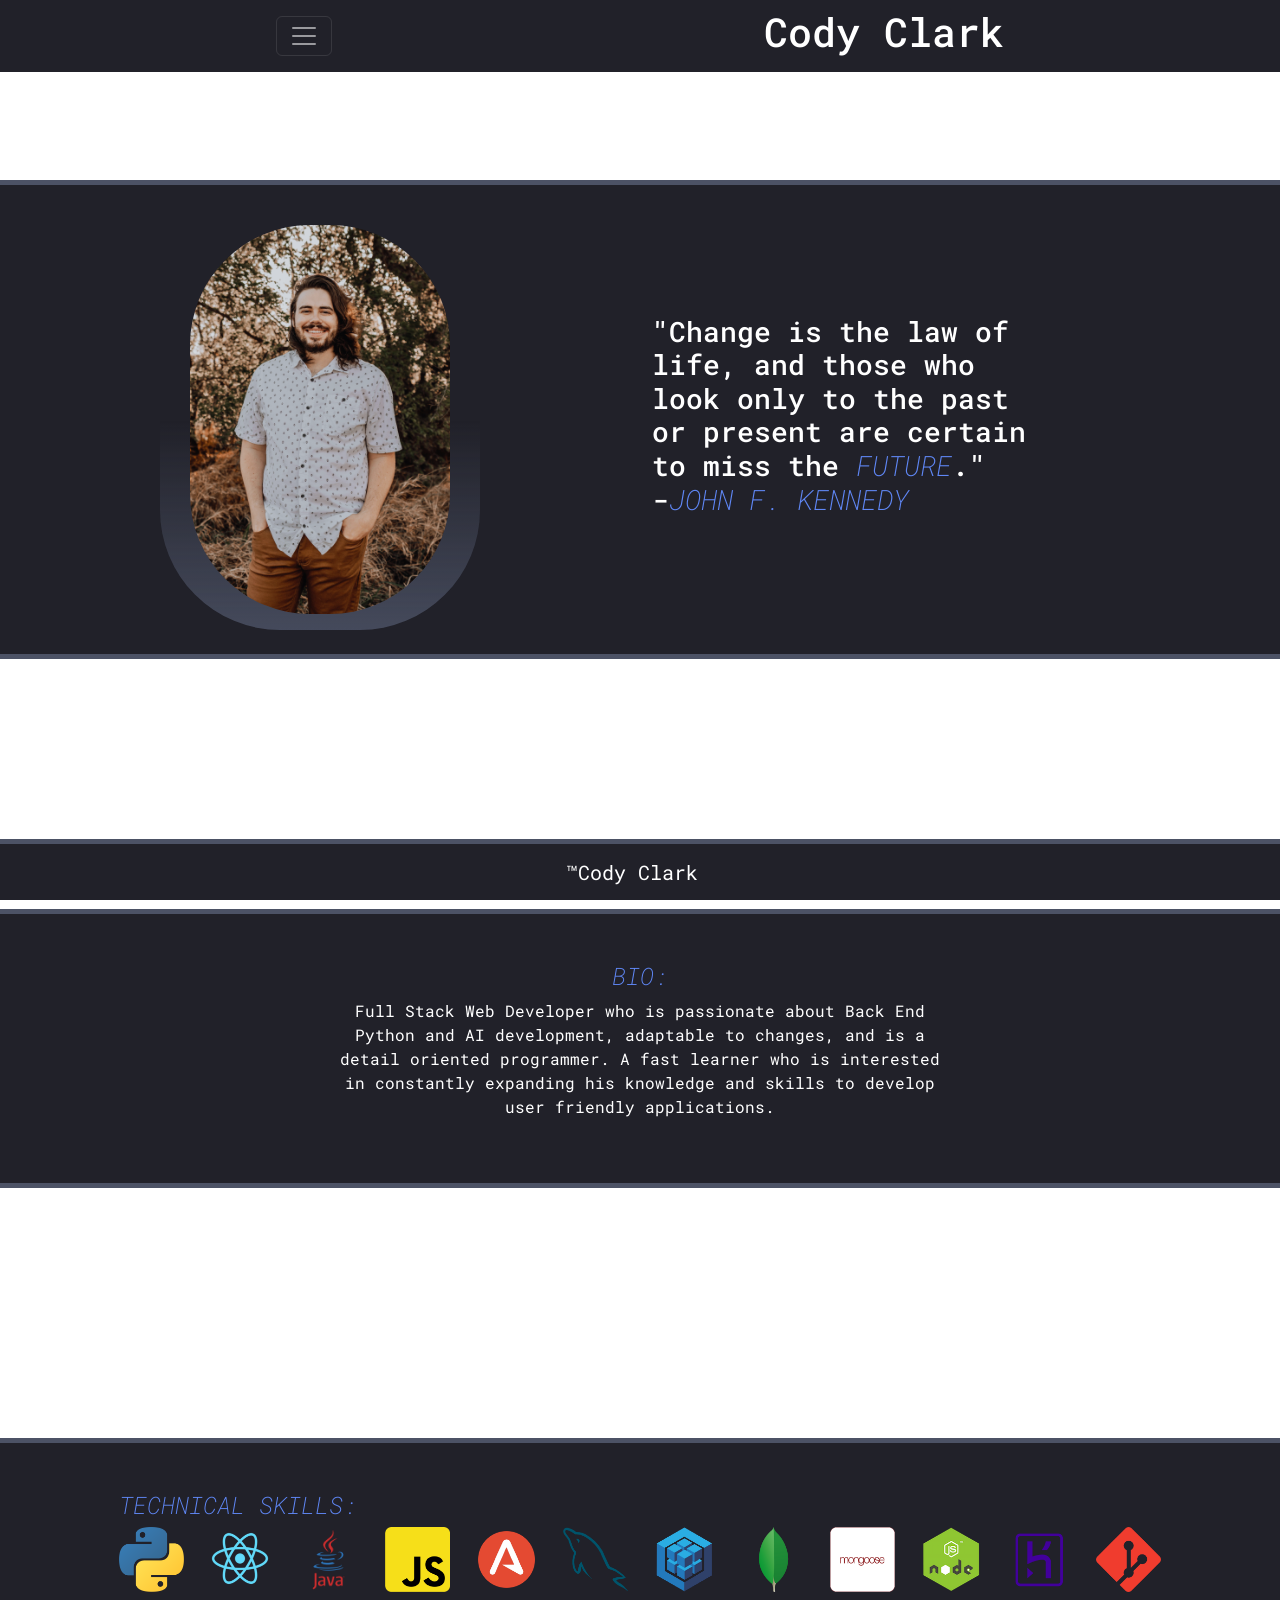
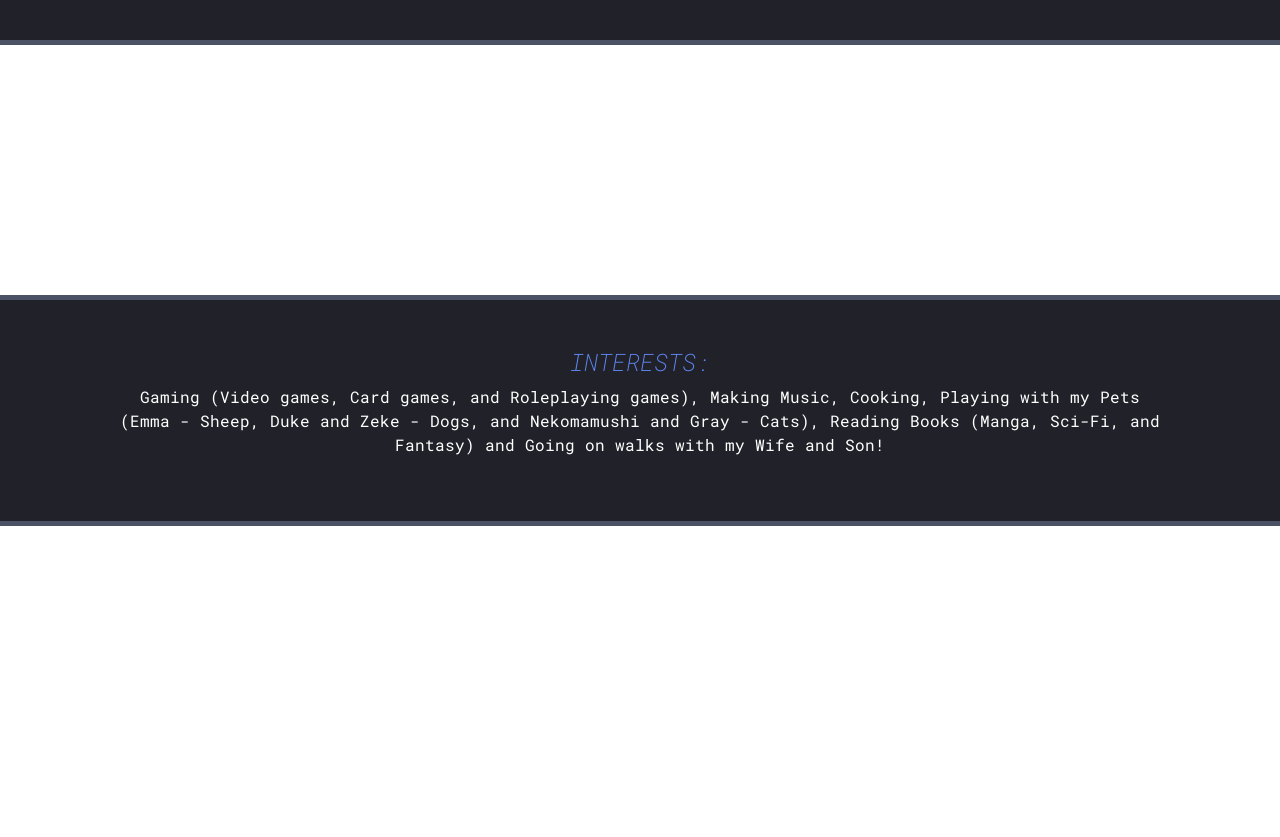
==== commit 99d5ae54: "Update index with new resume" ====
--- a/index.html
+++ b/index.html
@@ -29,7 +29,7 @@
         <h5 class="text-white py-md-0 py-3 h4"><a href="#bio" class="links-nav">Bio</a></h5>
         <h5 class="text-white py-md-0 py-3 h4"><a href="#technical-skills" class="links-nav">Technical Skills</a></h5>
         <h5 class="text-white py-md-0 py-3 h4"><a href="#interests" class="links-nav">Intrests</a></h5>
-        <h5 class="text-white py-md-0 py-3 h4"><a href="https://docs.google.com/document/d/1yq5KqthdOTDjO1xxtWX2nn3Q7rqXcSRsY7I_9wMJ7Qk/edit?usp=sharing" class="links-nav">Resume</a></h5>
+        <h5 class="text-white py-md-0 py-3 h4"><a href="https://drive.google.com/file/d/16yDVp1E8EjfHsraCUot-wFjOMaBgXllw/view?usp=sharing" class="links-nav">Resume</a></h5>
         <h5 class="text-white py-md-0 py-3 h4"><a href="https://www.linkedin.com/in/codyclark2119/" class="links-nav">LinkedIn</a></h5>
         <h5 class="h4"></h5>
       </div>
@@ -100,7 +100,7 @@
         <span class="col-lg-1"></span>
         <div class="col-lg-10 text-center">
           <h4><strong>interests:</strong></h4>
-          <p>Gaming (Video games, Card games, and Roleplaying games), Making Music, Cooking, Playing with my Pets (Emma - Sheep, Duke Zeke and Maple - Dogs, and Nekomamushi - Cat), Reading Books (Manga, Sci-Fi, and Fantasy) and Going on walks with my Wife!</p>
+          <p>Gaming (Video games, Card games, and Roleplaying games), Making Music, Cooking, Playing with my Pets (Emma - Sheep, Duke and Zeke - Dogs, and Nekomamushi and Gray - Cats), Reading Books (Manga, Sci-Fi, and Fantasy) and Going on walks with my Wife and Son!</p>
         </div>
         <span class="col-lg-1"></span>
       </div>
@@ -114,4 +114,4 @@
   </nav>
   <script src="https://cdn.jsdelivr.net/npm/bootstrap@5.1.3/dist/js/bootstrap.bundle.min.js" integrity="sha384-ka7Sk0Gln4gmtz2MlQnikT1wXgYsOg+OMhuP+IlRH9sENBO0LRn5q+8nbTov4+1p" crossorigin="anonymous"></script>
 </body>
-</html>+</html>
